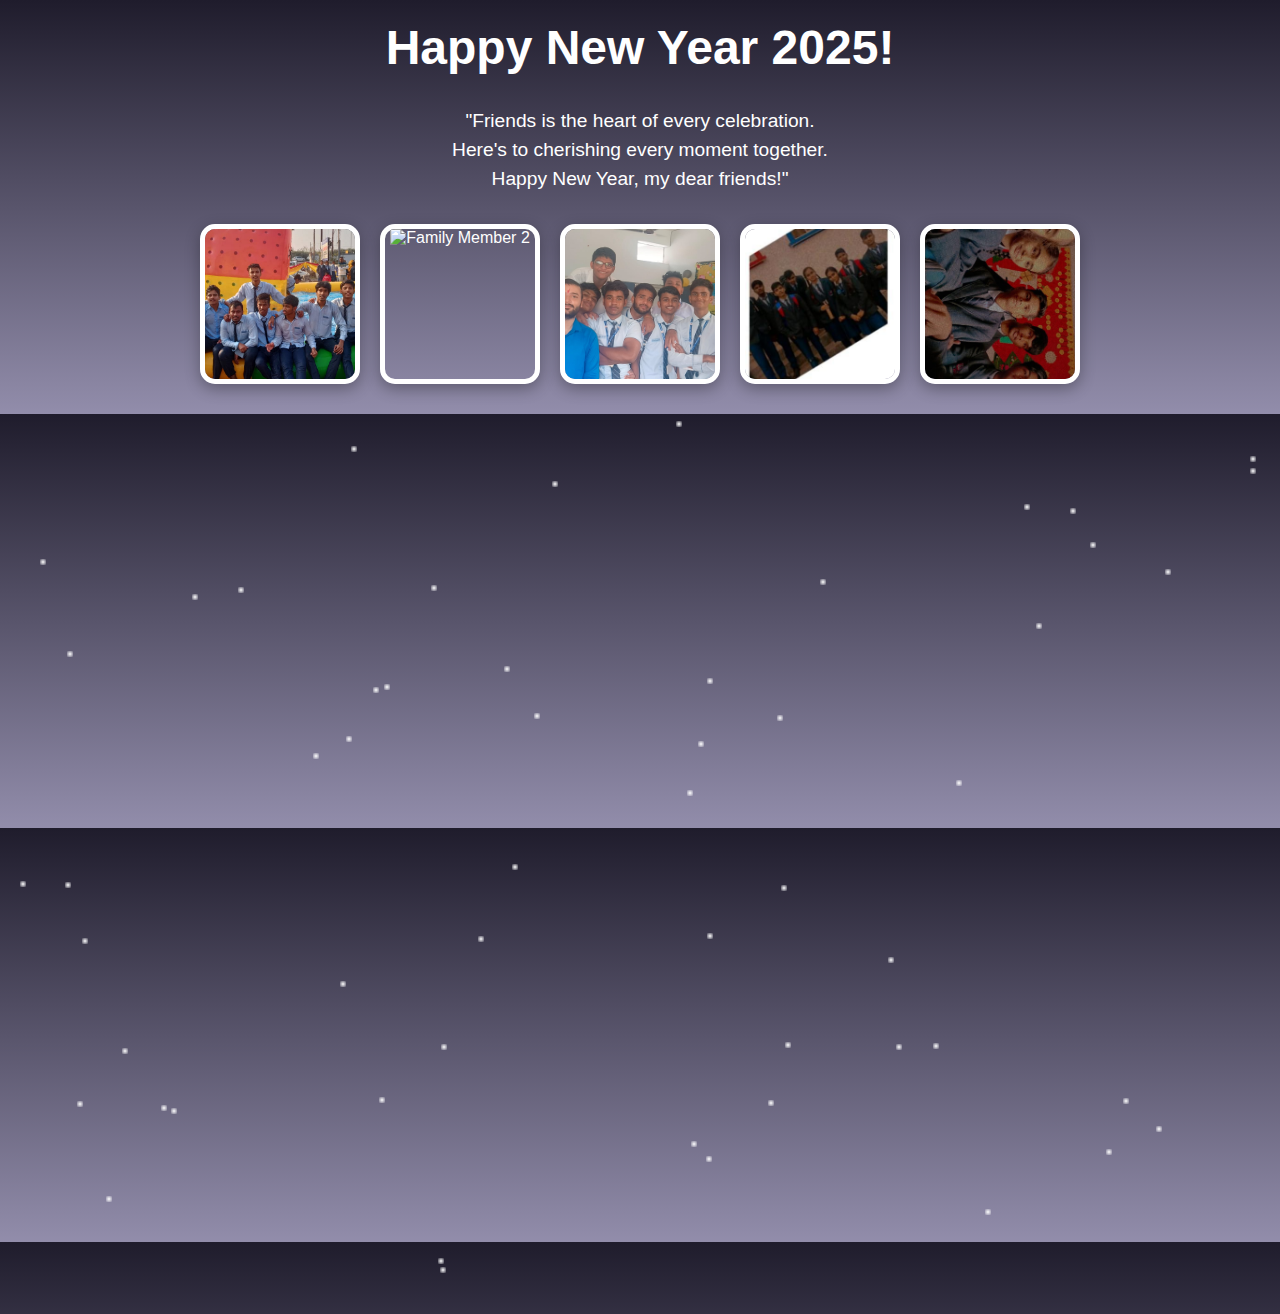
==== 5.html @ fb39102f "Add files via upload" ====
<!DOCTYPE html>
<html lang="en">
<head>
    <meta charset="UTF-8">
    <meta name="viewport" content="width=device-width, initial-scale=1.0">
    <title>Happy New Year 2025</title>
    <style>
        body {
            margin: 0;
            padding: 0;
            font-family: 'Arial', sans-serif;
            background: linear-gradient(to bottom, #1f1c2c, #928dab);
            overflow: hidden;
            color: #fff;
            text-align: center;
        }

        h1 {
            font-size: 3em;
            margin-top: 20px;
            animation: glow 2s ease-in-out infinite alternate;
        }

        @keyframes glow {
            from {
                text-shadow: 0 0 10px #ff9a9e, 0 0 20px #fad0c4, 0 0 30px #fbc2eb;
            }
            to {
                text-shadow: 0 0 20px #ff9a9e, 0 0 30px #fad0c4, 0 0 40px #fbc2eb;
            }
        }

        .gallery {
            display: flex;
            flex-wrap: wrap;
            justify-content: center;
            gap: 20px;
            margin: 30px 10px;
        }

        .photo {
            border: 5px solid #fff;
            border-radius: 15px;
            overflow: hidden;
            width: 150px;
            height: 150px;
            animation: float 3s ease-in-out infinite;
            box-shadow: 0 5px 15px rgba(0, 0, 0, 0.3);
        }

        @keyframes float {
            0%, 100% {
                transform: translateY(0);
            }
            50% {
                transform: translateY(-10px);
            }
        }

        img {
            width: 100%;
            height: 100%;
            object-fit: cover;
        }

        p {
            font-size: 1.2em;
            margin: 20px;
            line-height: 1.5;
            animation: fadeIn 3s ease-in-out;
        }

        @keyframes fadeIn {
            from {
                opacity: 0;
            }
            to {
                opacity: 1;
            }
        }

        .sparkle {
            position: absolute;
            width: 100%;
            height: 100%;
            pointer-events: none;
        }

        .sparkle span {
            position: absolute;
            display: block;
            width: 6px;
            height: 6px;
            background: radial-gradient(circle, #fff, rgba(255, 255, 255, 0));
            animation: sparkle 5s linear infinite;
        }

        @keyframes sparkle {
            from {
                transform: scale(0) translateY(0);
                opacity: 1;
            }
            to {
                transform: scale(3) translateY(-100vh);
                opacity: 0;
            }
        }
    </style>
</head>
<body>
    <h1>Happy New Year 2025!</h1>
    <p>
        "Friends is the heart of every celebration. <br> 
        Here's to cherishing every moment together. <br> 
        Happy New Year, my dear friends!"
    </p>

    <div class="gallery">
        <!-- Add multiple family photos -->
        <div class="photo">
            <img src="1.jpg" alt="Family Member 1">
        </div>
        <div class="photo">
            <img src="5.jpg" alt="Family Member 2">
        </div>
        <div class="photo">
            <img src="6.jpg" alt="Family Member 3">
        </div>
        <div class="photo">
            <img src="2.jpg" alt="Family Member 4">
        </div>
        <div class="photo">
            <img src="7.jpg" alt="Family Member 5">
        </div>
    </div>

    <div class="sparkle">
        <!-- Random sparkles -->
        <span style="top: 20%; left: 15%; animation-delay: 0.5s;"></span>
        <span style="top: 50%; left: 40%; animation-delay: 1.5s;"></span>
        <span style="top: 70%; left: 70%; animation-delay: 2s;"></span>
        <span style="top: 10%; left: 80%; animation-delay: 0.8s;"></span>
        <span style="top: 30%; left: 30%; animation-delay: 2.5s;"></span>
    </div>
    

    <script>
        const sparkleContainer = document.querySelector('.sparkle');
        for (let i = 0; i < 50; i++) {
            const sparkle = document.createElement('span');
            sparkle.style.top = Math.random() * 100 + '%';
            sparkle.style.left = Math.random() * 100 + '%';
            sparkle.style.animationDelay = Math.random() * 3 + 's';
            sparkleContainer.appendChild(sparkle);
        }
    </script>
</body>
</html>
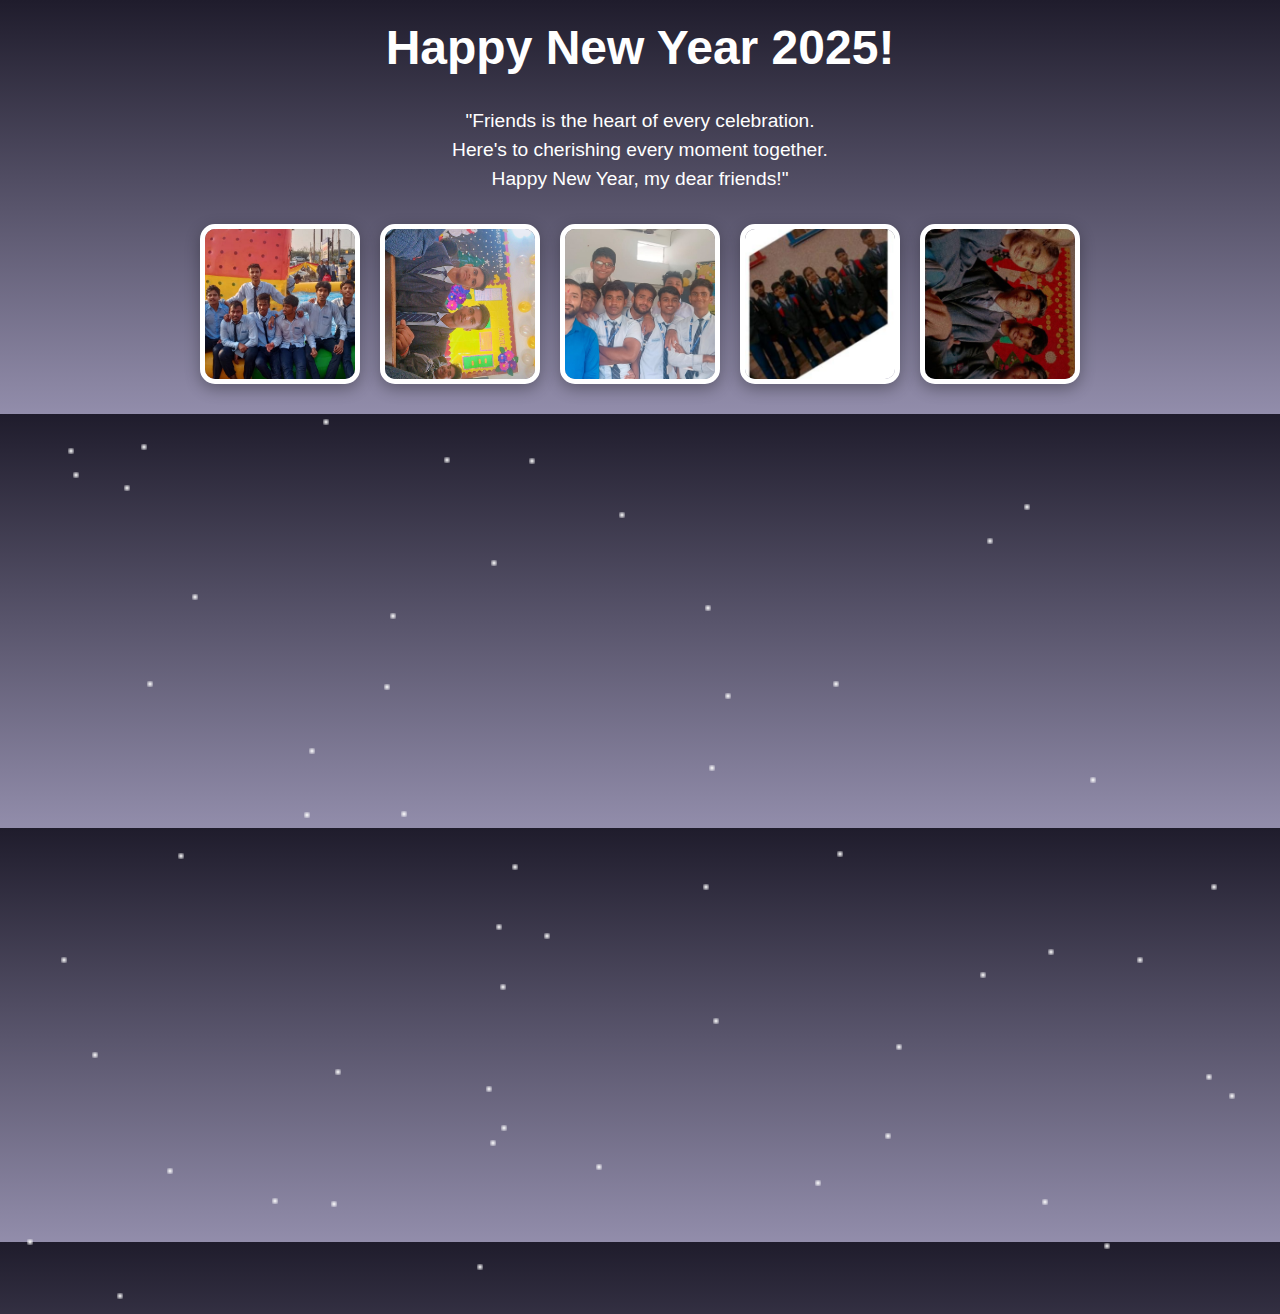
==== commit f180a6de: "Update 5.html" ====
--- a/5.html
+++ b/5.html
@@ -121,7 +121,7 @@
             <img src="1.jpg" alt="Family Member 1">
         </div>
         <div class="photo">
-            <img src="5.jpg" alt="Family Member 2">
+            <img src="3.jpg" alt="Family Member 2">
         </div>
         <div class="photo">
             <img src="6.jpg" alt="Family Member 3">
